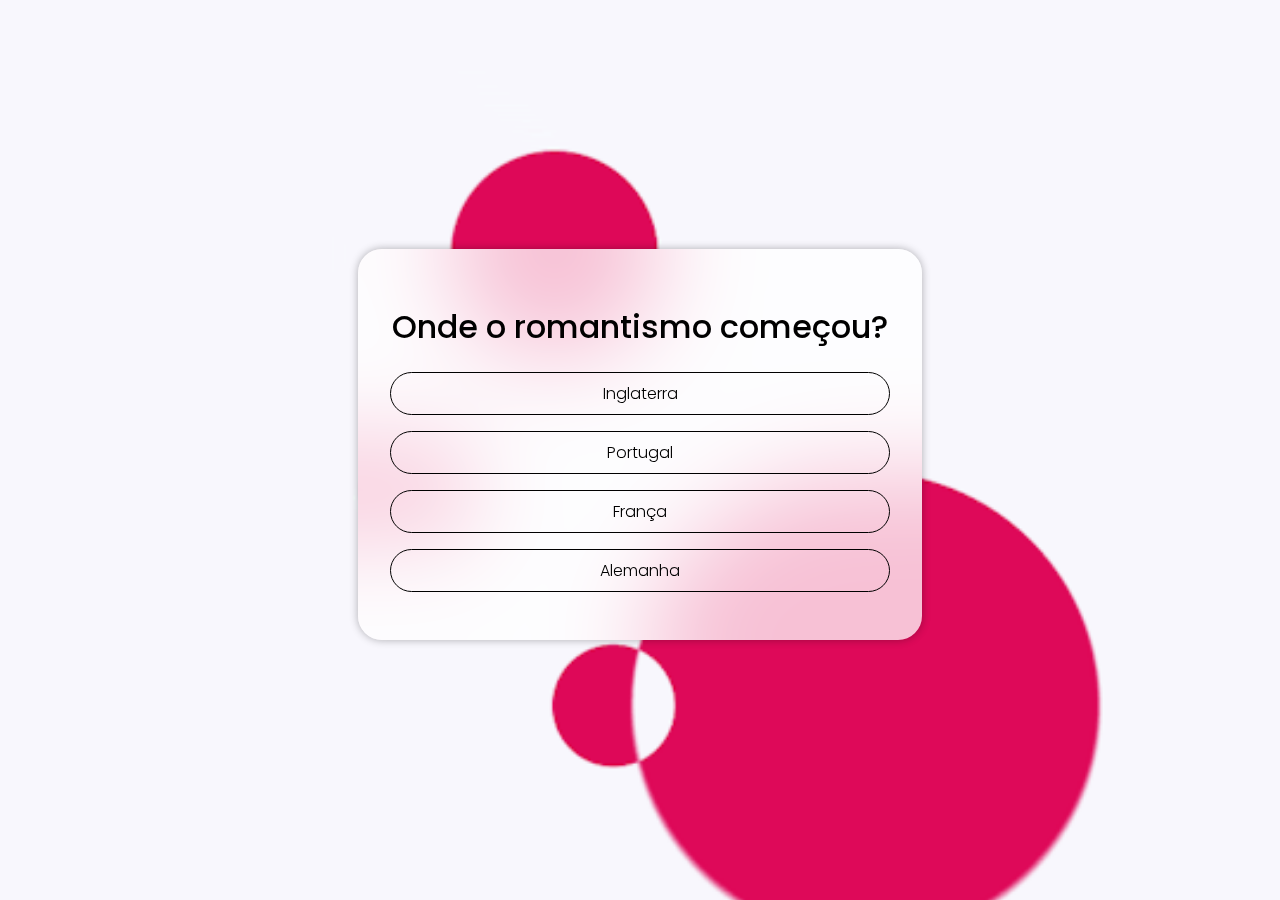
==== index.html @ 732f4f7e "Primeiro" ====
<!DOCTYPE html>
<html lang="pt-br">
<head>
    <meta charset="UTF-8">
    <meta name="viewport" content="width=device-width, initial-scale=1.0">
    <title>Quiz | Primeira pergunta</title>
    <script src="./js/app.js" defer></script>
    <link rel="stylesheet" href="css/main.css">
</head>
<body>
    <main>
        <section>
            <h1>Onde o romantismo começou?</h1>
            <p onclick="verificar('a')">Inglaterra</p>
            <p onclick="verificar('b')">Portugal</p>
            <p onclick="verificar('c')">França</p>
            <p onclick="verificar('d', 'Pergunta2.html')">Alemanha</p>
            <p id="resultado"></p>
        </section>
    </main>
</body>
</html>
---- css/main.css ----
@import url('base/typography.css');
@import url('base/variaveis.css');
@import url('layout/body.css');
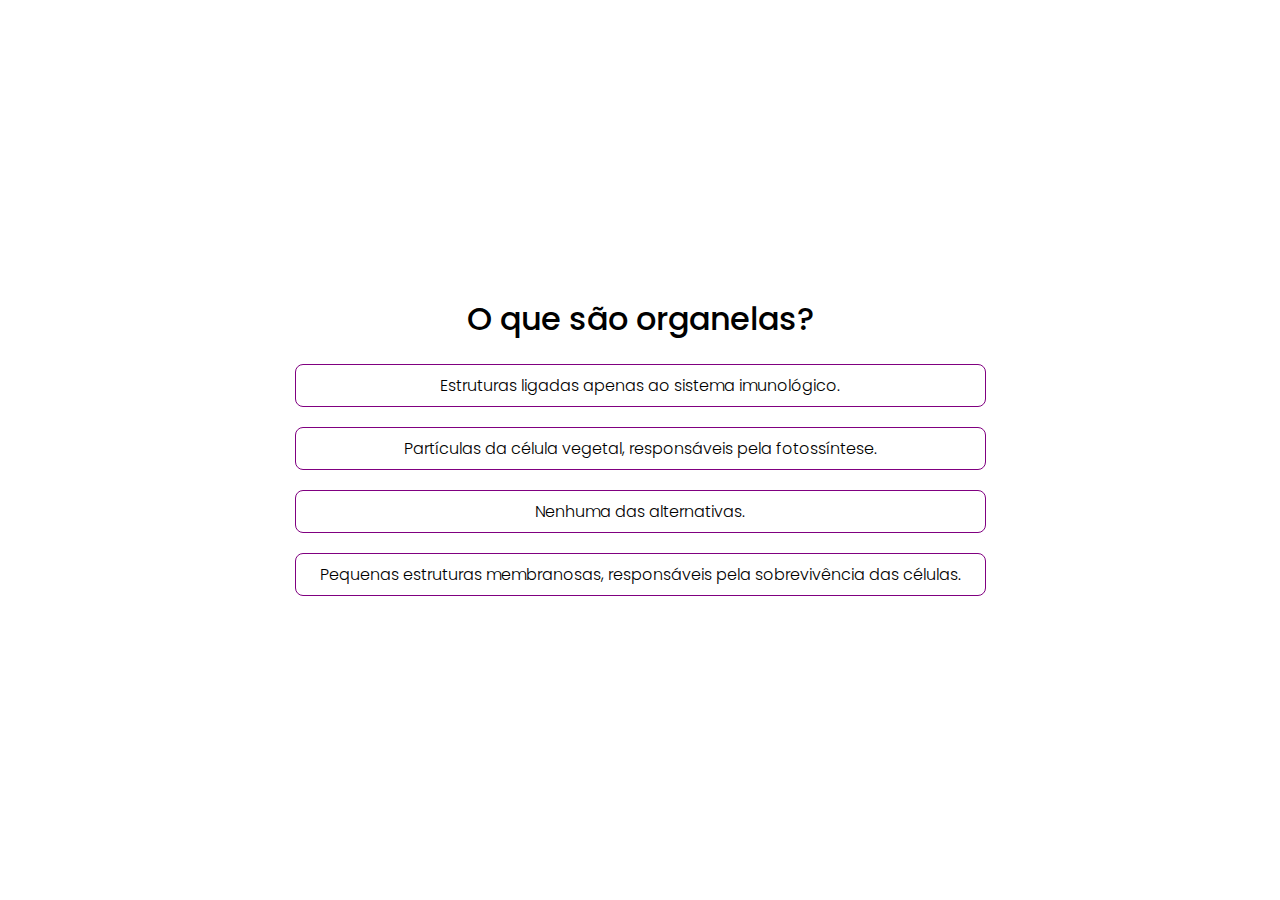
==== commit 411eef9a: "CSS" ====
--- a/index.html
+++ b/index.html
@@ -3,20 +3,20 @@
 <head>
     <meta charset="UTF-8">
     <meta name="viewport" content="width=device-width, initial-scale=1.0">
-    <title>Quiz | Primeira pergunta</title>
+    <title>Quiz - Biologia</title>
     <script src="./js/app.js" defer></script>
     <link rel="stylesheet" href="css/main.css">
 </head>
 <body>
     <main>
-        <section>
-            <h1>Onde o romantismo começou?</h1>
-            <p onclick="verificar('a')">Inglaterra</p>
-            <p onclick="verificar('b')">Portugal</p>
-            <p onclick="verificar('c')">França</p>
-            <p onclick="verificar('d', 'Pergunta2.html')">Alemanha</p>
+        <section class="perguntas">
+            <h1>O que são organelas?</h1>
+            <p onclick="verificar('a')">Estruturas ligadas apenas ao sistema imunológico.</p>
+            <p onclick="verificar('b')">Partículas da célula vegetal, responsáveis pela fotossíntese.</p>
+            <p onclick="verificar('c')">Nenhuma das alternativas.</p>
+            <p onclick="verificar('d', 'Pergunta2.html')">Pequenas estruturas membranosas, responsáveis pela sobrevivência das células.</p>
             <p id="resultado"></p>
         </section>
     </main>
 </body>
-</html>+</html> 